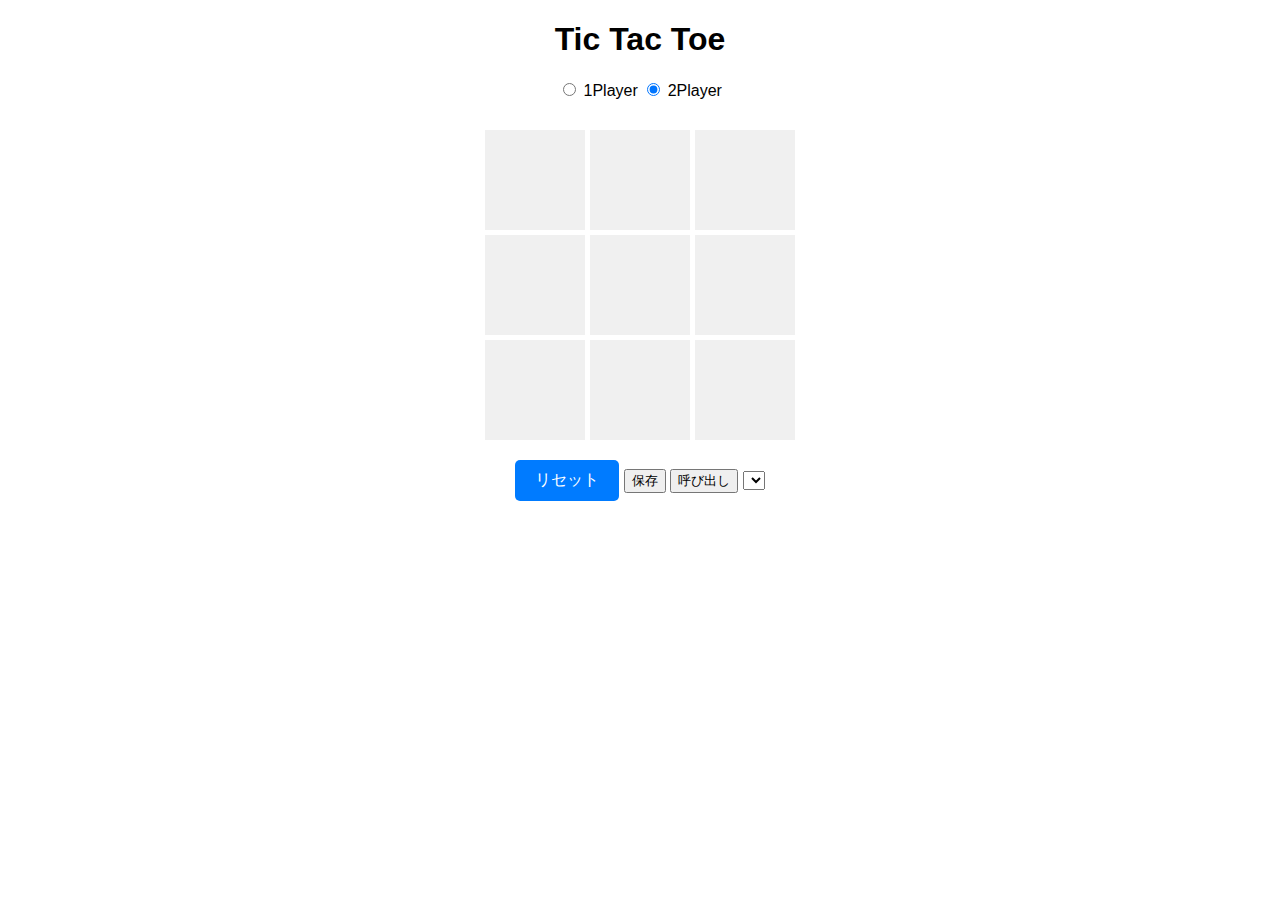
==== index.html @ 29e3c55c "add_reset_board" ====
<!DOCTYPE html>
<html lang="en">
<head>
    <meta charset="UTF-8">
    <meta name="viewport" content="width=device-width, initial-scale=1.0">
    <title>Tic Tac Toe</title>
    <link rel="stylesheet" href="style.css">
</head>
<body>
    <h1>Tic Tac Toe</h1>

    <form id="gameModeForm">
        <label>
            <input type="radio" name="mode" value="1"> 1Player  
        </label>
        <label>
            <input type="radio" name="mode" value="2" checked> 2Player  
        </label>
    </form>
    
    <div class="board">
        <div class="cell" onclick="makeMove(this)"></div>
        <div class="cell" onclick="makeMove(this)"></div>
        <div class="cell" onclick="makeMove(this)"></div>
        <div class="cell" onclick="makeMove(this)"></div>
        <div class="cell" onclick="makeMove(this)"></div>
        <div class="cell" onclick="makeMove(this)"></div>
        <div class="cell" onclick="makeMove(this)"></div>
        <div class="cell" onclick="makeMove(this)"></div>
        <div class="cell" onclick="makeMove(this)"></div>
    </div>
    <button class="reset-button" onclick="resetBoard()">リセット</button>
    <button class="save-button" onclick="saveGame()">保存</button>
    <button class="load-button" onclick="loadGame()">呼び出し</button>
    <select id="gameSelector"></select>
    <script src="main.js"></script>
</body>
</html>
---- style.css ----
body {
    font-family: Arial, sans-serif;
    text-align: center;
}

.board {
    display: grid;
    grid-template-columns: repeat(3, 100px);
    grid-gap: 5px;
    margin-top: 30px;
    justify-content: center;
}

.cell {
    width: 100px;
    height: 100px;
    background-color: #f0f0f0;
    display: flex;
    align-items: center;
    justify-content: center;
    font-size: 24px;
    cursor: pointer;
    transition: background-color 0.3s;
}

.cell.X::before {
    content: 'X';
}

.cell.O::before {
    content: 'O';
}

.cell:hover {
    background-color: #d0d0d0;
}

.reset-button {
    margin-top: 20px;
    padding: 10px 20px;
    font-size: 16px;
    background-color: #007bff;
    color: white;
    border: none;
    border-radius: 5px;
    cursor: pointer;
    transition: background-color 0.3s;
}

.reset-button:hover {
    background-color: #0056b3;
}
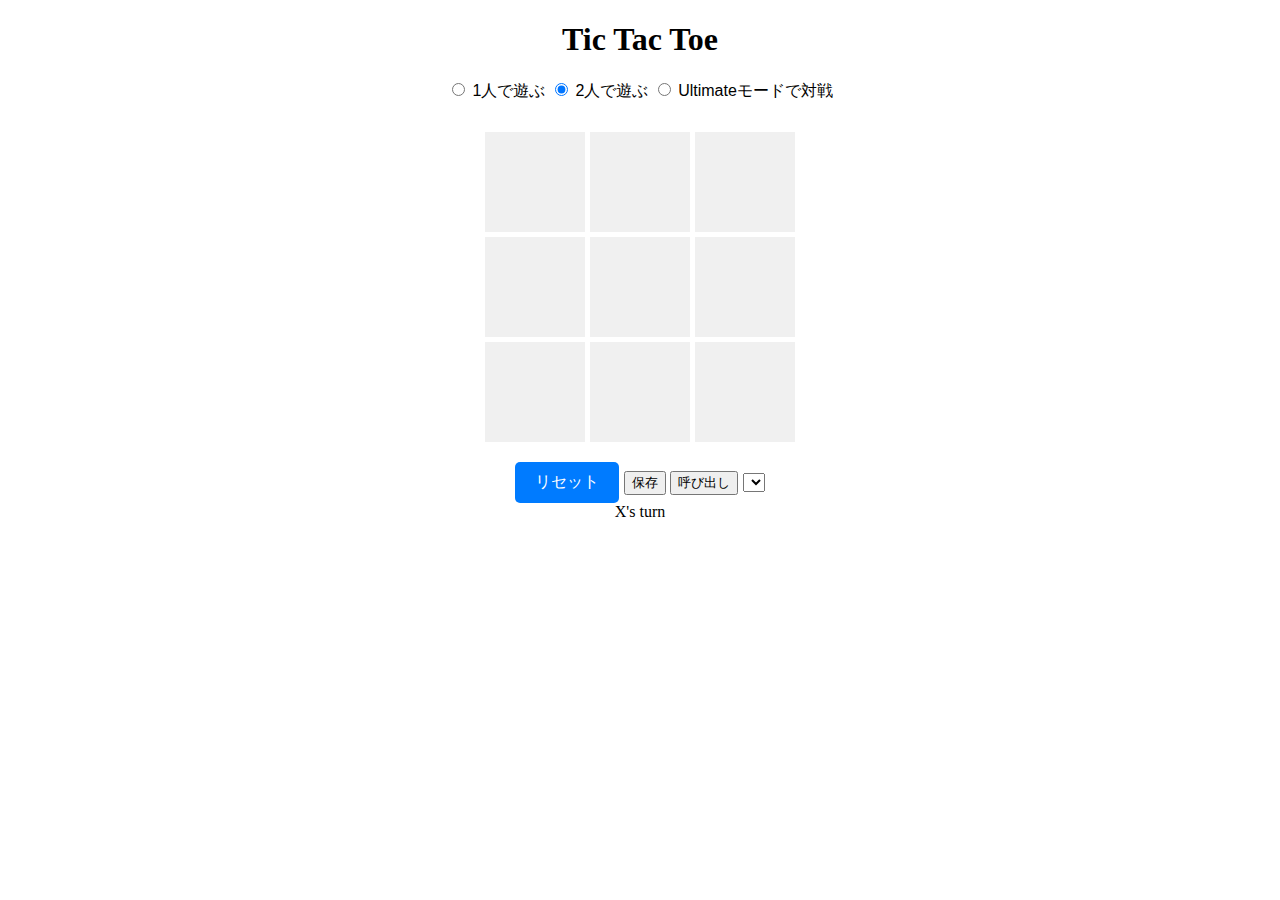
==== commit 703cbc72: "add_various_buttons and can change pages" ====
--- a/index.html
+++ b/index.html
@@ -12,10 +12,13 @@
 
     <form id="gameModeForm">
         <label>
-            <input type="radio" name="mode" value="1"> 1Player  
+            <input type="radio" name="mode" value="1"> 1人で遊ぶ
         </label>
         <label>
-            <input type="radio" name="mode" value="2" checked> 2Player  
+            <input type="radio" name="mode" value="2" checked> 2人で遊ぶ  
+        </label>
+        <label>
+            <input type="radio" name="mode" value="3"> Ultimateモードで対戦  
         </label>
     </form>
     
@@ -34,6 +37,7 @@
     <button class="save-button" onclick="saveGame()">保存</button>
     <button class="load-button" onclick="loadGame()">呼び出し</button>
     <select id="gameSelector"></select>
+    <div id="turn" class="turn"></div>
     <script src="main.js"></script>
 </body>
 </html>
--- a/style.css
+++ b/style.css
@@ -49,4 +49,8 @@
 
 .reset-button:hover {
     background-color: #0056b3;
+}
+
+.turn,h1{
+    font-family: "Arial Black","Times New Roman", Times, sans-serif;
 }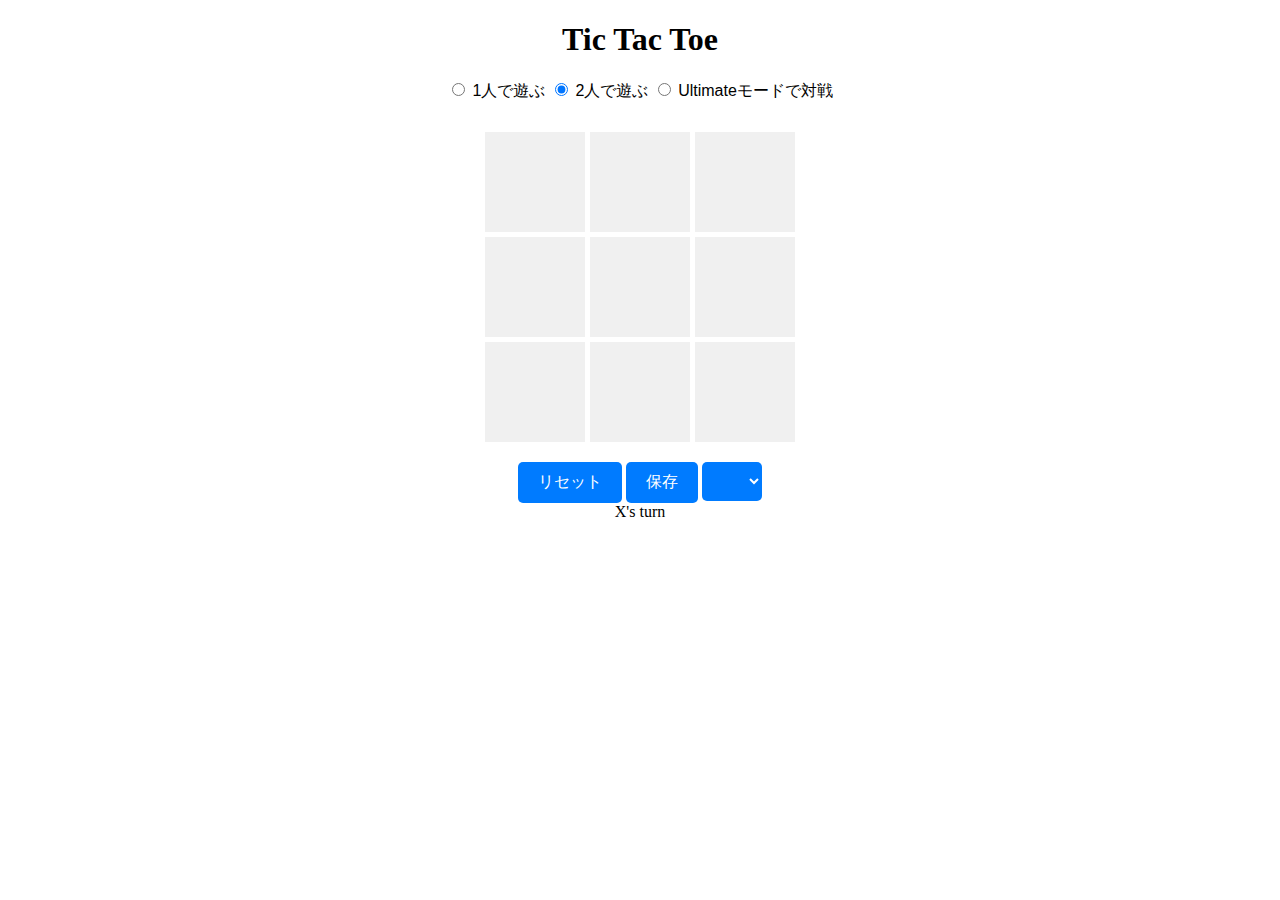
==== commit 350e06e3: "add_various_buttons and can change pages" ====
--- a/index.html
+++ b/index.html
@@ -4,6 +4,7 @@
 <head>
     <meta charset="UTF-8">
     <meta name="viewport" content="width=device-width, initial-scale=1.0">
+    <meta http-equiv="X-UA-Compatible" content="ie=edge">
     <title>Tic Tac Toe</title>
     <link rel="stylesheet" href="style.css">
 </head>
@@ -33,10 +34,9 @@
         <div class="cell" onclick="makeMove(this)"></div>
         <div class="cell" onclick="makeMove(this)"></div>
     </div>
-    <button class="reset-button" onclick="resetBoard()">リセット</button>
-    <button class="save-button" onclick="saveGame()">保存</button>
-    <button class="load-button" onclick="loadGame()">呼び出し</button>
-    <select id="gameSelector"></select>
+    <button class="menu-button" onclick="resetBoard()">リセット</button>
+    <button class="menu-button" onclick="saveGame()">保存</button>
+    <select id="gameSelector" class="menu-button"></select>
     <div id="turn" class="turn"></div>
     <script src="main.js"></script>
 </body>
--- a/style.css
+++ b/style.css
@@ -35,7 +35,7 @@
     background-color: #d0d0d0;
 }
 
-.reset-button {
+.menu-button {
     margin-top: 20px;
     padding: 10px 20px;
     font-size: 16px;
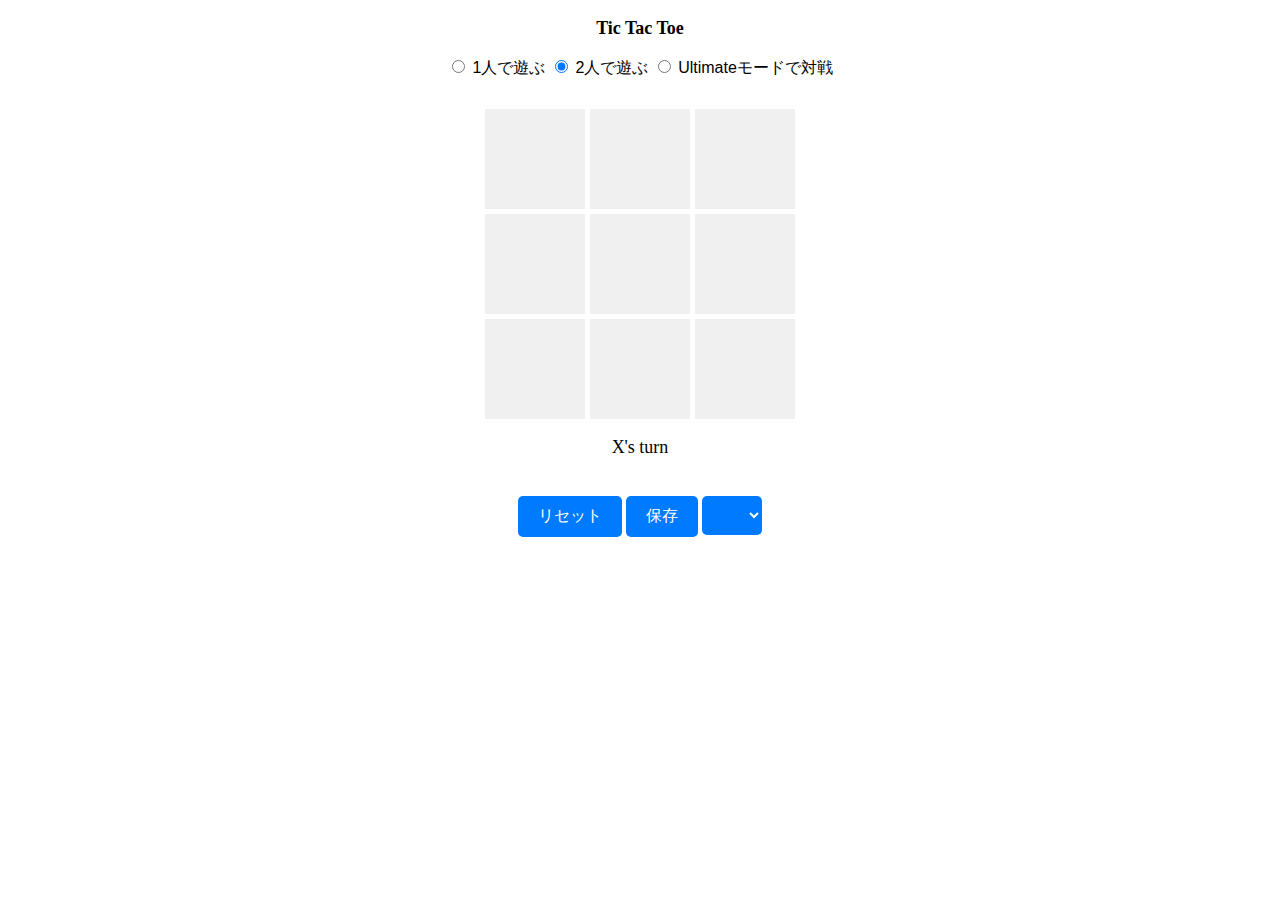
==== commit 3eb13bc4: "revised_bug add_buttonoption_timestamp" ====
--- a/index.html
+++ b/index.html
@@ -1,6 +1,6 @@
 
 <!DOCTYPE html>
-<html lang="en">
+<html lang="ja">
 <head>
     <meta charset="UTF-8">
     <meta name="viewport" content="width=device-width, initial-scale=1.0">
@@ -34,10 +34,10 @@
         <div class="cell" onclick="makeMove(this)"></div>
         <div class="cell" onclick="makeMove(this)"></div>
     </div>
-    <button class="menu-button" onclick="resetBoard()">リセット</button>
-    <button class="menu-button" onclick="saveGame()">保存</button>
+    <div id="turn" class="turn"></div>
+    <button class="menu-button single" onclick="resetBoard()">リセット</button>
+    <button class="menu-button single" onclick="saveGame()">保存</button>
     <select id="gameSelector" class="menu-button"></select>
-    <div id="turn" class="turn"></div>
     <script src="main.js"></script>
 </body>
 </html>
--- a/style.css
+++ b/style.css
@@ -52,5 +52,11 @@
 }
 
 .turn,h1{
+    margin: 2vh;
     font-family: "Arial Black","Times New Roman", Times, sans-serif;
+    font-size: large;
+}
+
+.menu-button:active{
+    background-color: #dae335;
 }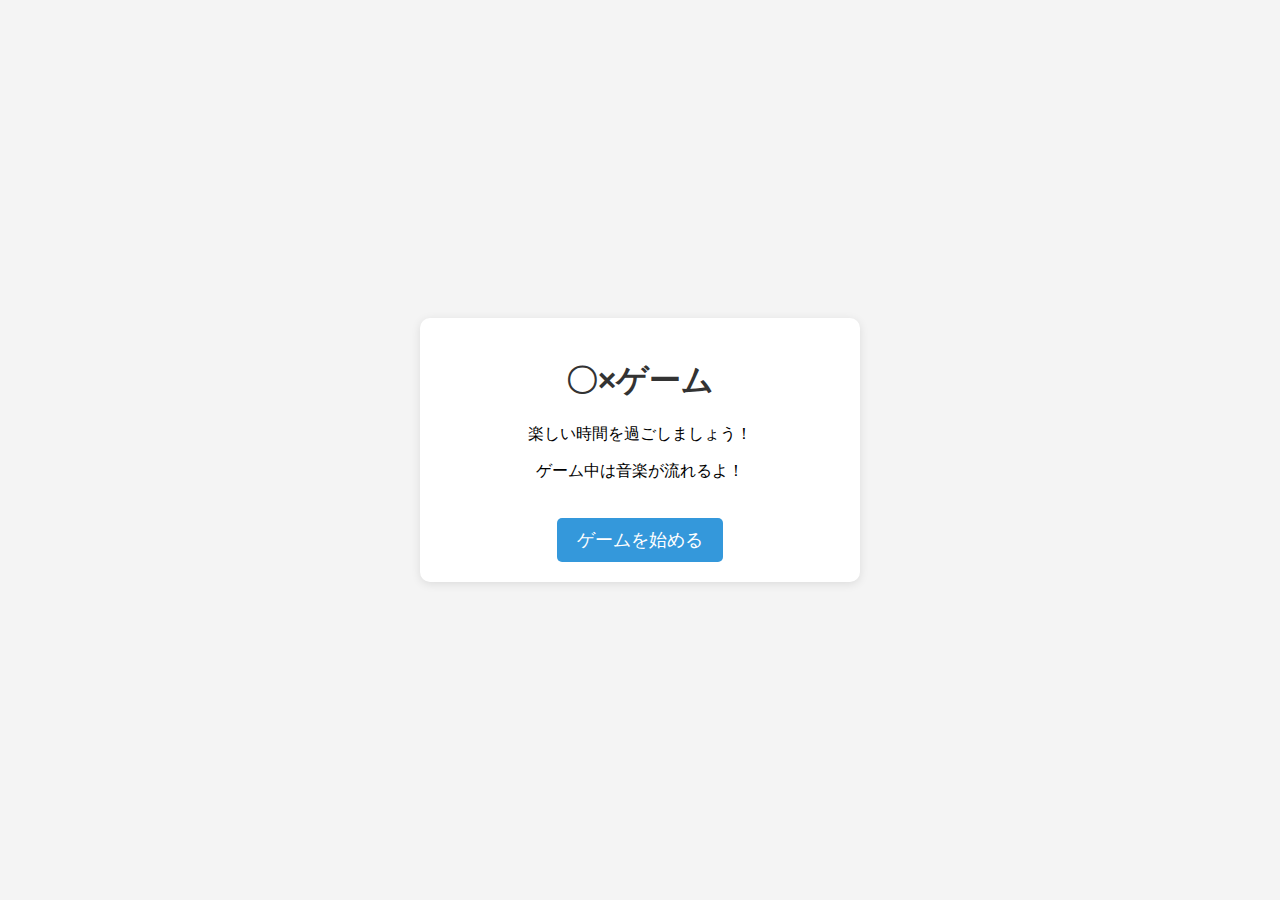
==== commit dd9112ea: "revised-2" ====
--- a/index.html
+++ b/index.html
@@ -1,43 +1,19 @@
-
-<!DOCTYPE html>
-<html lang="ja">
-<head>
-    <meta charset="UTF-8">
-    <meta name="viewport" content="width=device-width, initial-scale=1.0">
-    <meta http-equiv="X-UA-Compatible" content="ie=edge">
-    <title>Tic Tac Toe</title>
-    <link rel="stylesheet" href="style.css">
-</head>
-<body>
-    <h1>Tic Tac Toe</h1>
-
-    <form id="gameModeForm">
-        <label>
-            <input type="radio" name="mode" value="1"> 1人で遊ぶ
-        </label>
-        <label>
-            <input type="radio" name="mode" value="2" checked> 2人で遊ぶ  
-        </label>
-        <label>
-            <input type="radio" name="mode" value="3"> Ultimateモードで対戦  
-        </label>
-    </form>
-    
-    <div class="board">
-        <div class="cell" onclick="makeMove(this)"></div>
-        <div class="cell" onclick="makeMove(this)"></div>
-        <div class="cell" onclick="makeMove(this)"></div>
-        <div class="cell" onclick="makeMove(this)"></div>
-        <div class="cell" onclick="makeMove(this)"></div>
-        <div class="cell" onclick="makeMove(this)"></div>
-        <div class="cell" onclick="makeMove(this)"></div>
-        <div class="cell" onclick="makeMove(this)"></div>
-        <div class="cell" onclick="makeMove(this)"></div>
-    </div>
-    <div id="turn" class="turn"></div>
-    <button class="menu-button single" onclick="resetBoard()">リセット</button>
-    <button class="menu-button single" onclick="saveGame()">保存</button>
-    <select id="gameSelector" class="menu-button"></select>
-    <script src="main.js"></script>
-</body>
-</html>
+<!DOCTYPE html>
+<html>
+<head>
+    <meta charset="UTF-8">
+    <meta name="viewport" content="width=device-width, initial-scale=1.0">
+    <meta http-equiv="X-UA-Compatible" content="ie=edge">
+    <link rel="stylesheet" href="style.css">
+    <title>〇×ゲーム - ホーム</title>
+</head>
+<body>
+    <div class="container">
+        <h1>〇×ゲーム</h1>
+        <p>楽しい時間を過ごしましょう！</p>
+        <p>ゲーム中は音楽が流れるよ！</p>
+        <button id="startButton">ゲームを始める</button>
+    </div>
+    <script src="main.js"></script>
+</body>
+</html>
--- a/style.css
+++ b/style.css
@@ -1,62 +1,38 @@
-body {
-    font-family: Arial, sans-serif;
-    text-align: center;
-}
-
-.board {
-    display: grid;
-    grid-template-columns: repeat(3, 100px);
-    grid-gap: 5px;
-    margin-top: 30px;
-    justify-content: center;
-}
-
-.cell {
-    width: 100px;
-    height: 100px;
-    background-color: #f0f0f0;
-    display: flex;
-    align-items: center;
-    justify-content: center;
-    font-size: 24px;
-    cursor: pointer;
-    transition: background-color 0.3s;
-}
-
-.cell.X::before {
-    content: 'X';
-}
-
-.cell.O::before {
-    content: 'O';
-}
-
-.cell:hover {
-    background-color: #d0d0d0;
-}
-
-.menu-button {
-    margin-top: 20px;
-    padding: 10px 20px;
-    font-size: 16px;
-    background-color: #007bff;
-    color: white;
-    border: none;
-    border-radius: 5px;
-    cursor: pointer;
-    transition: background-color 0.3s;
-}
-
-.reset-button:hover {
-    background-color: #0056b3;
-}
-
-.turn,h1{
-    margin: 2vh;
-    font-family: "Arial Black","Times New Roman", Times, sans-serif;
-    font-size: large;
-}
-
-.menu-button:active{
-    background-color: #dae335;
+body {
+    font-family: Arial, sans-serif;
+    background-color: #f4f4f4;
+    margin: 0;
+    padding: 0;
+    display: flex;
+    justify-content: center;
+    align-items: center;
+    min-height: 100vh;
+}
+
+.container {
+    background-color: #fff;
+    border-radius: 10px;
+    padding: 20px;
+    box-shadow: 0px 2px 10px rgba(0, 0, 0, 0.1);
+    text-align: center;
+    width: 400px;
+}
+
+h1 {
+    color: #333;
+}
+
+button {
+    background-color: #3498db;
+    color: #fff;
+    border: none;
+    padding: 10px 20px;
+    margin-top: 20px;
+    border-radius: 5px;
+    font-size: 18px;
+    cursor: pointer;
+}
+
+button:hover {
+    background-color: #2980b9;
 }